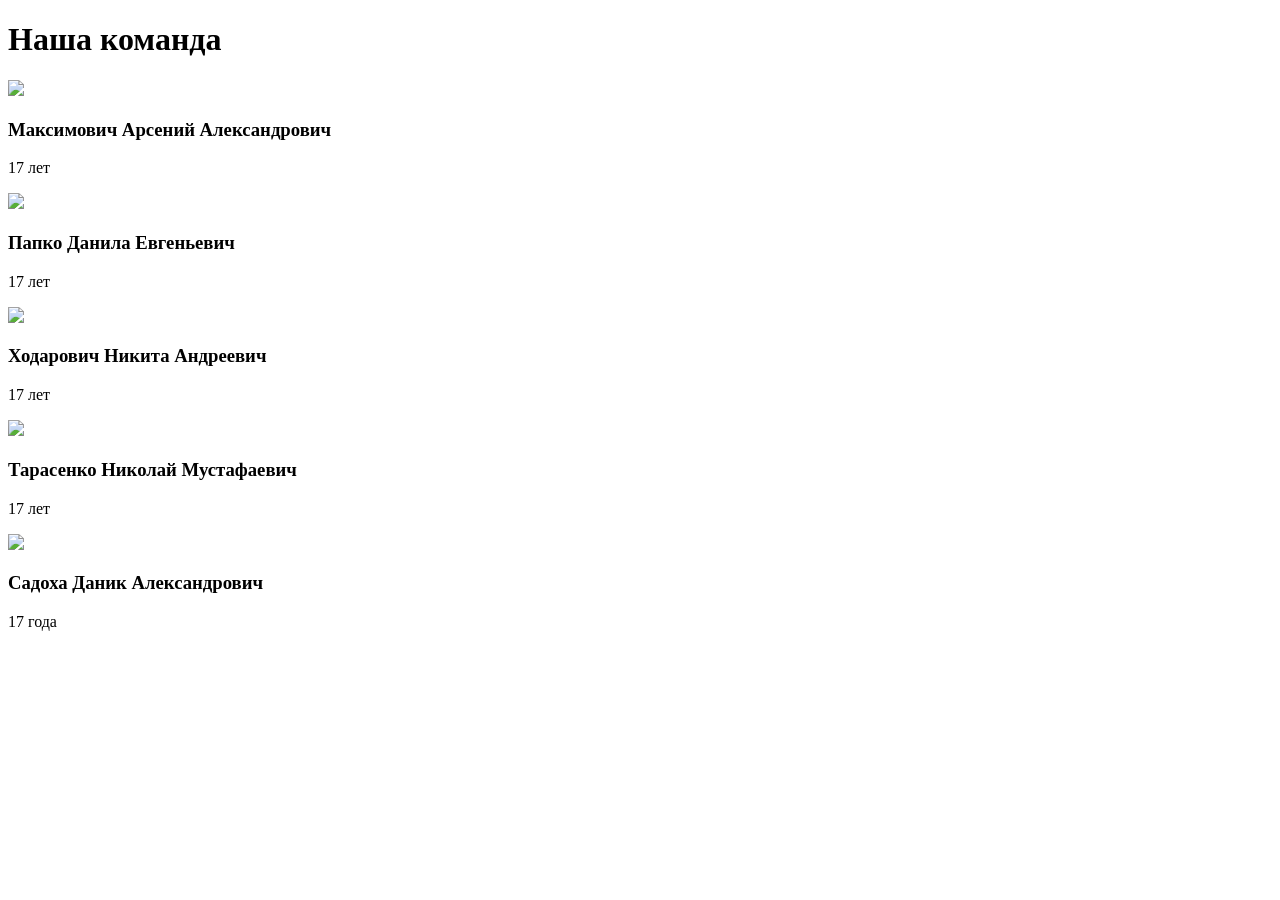
==== about.html @ 9925270d "лормлрпм" ====
<!DOCTYPE html>
<html lang="ru">
<head>
    <meta charset="UTF-8">
    <title>Разработчики</title>
</head>
<body>

    <h1>Наша команда</h1>

    <div class="card">
        <img src="https://avatars.mds.yandex.net/i?id=11f1095546b28fe4ed97d0b0e911631c4dc312f9-5349329-images-thumbs&n=13">
        <h3>Максимович Арсений Александрович</h3>
        <p>17 лет</p>
    </div>

    <div class="card">
        <img src="https://avatars.mds.yandex.net/i?id=556c7dc18bba8733ac02ca6aaadec33c7029c1a8-4916254-images-thumbs&n=13">
        <h3>Папко Данила Евгеньевич</h3>
        <p>17 лет</p>
    </div>

    <div class="card">
        <img src="https://avatars.mds.yandex.net/i?id=7ad058a62e480c79d9bbd853e6519413_l-4438551-images-thumbs&n=13">
        <h3>Ходарович Никита Андреевич</h3>
        <p>17 лет</p>
    </div>

    <div class="card">
        <img src="https://avatars.mds.yandex.net/i?id=1b9dac3f52f0f8a94d3777f624b8c928a1166b06-5316602-images-thumbs&n=13">
        <h3>Тарасенко Николай Мустафаевич</h3>
        <p>17 лет</p>
    </div>

    <div class="card">
        <img src="https://avatars.mds.yandex.net/i?id=5f8f0c3182af4e35e30f3130eb794bdfa58f18d7-4373853-images-thumbs&n=13">
        <h3>Садоха Даник Александрович</h3>
        <p>17 года</p>
    </div>

</body>
</html>
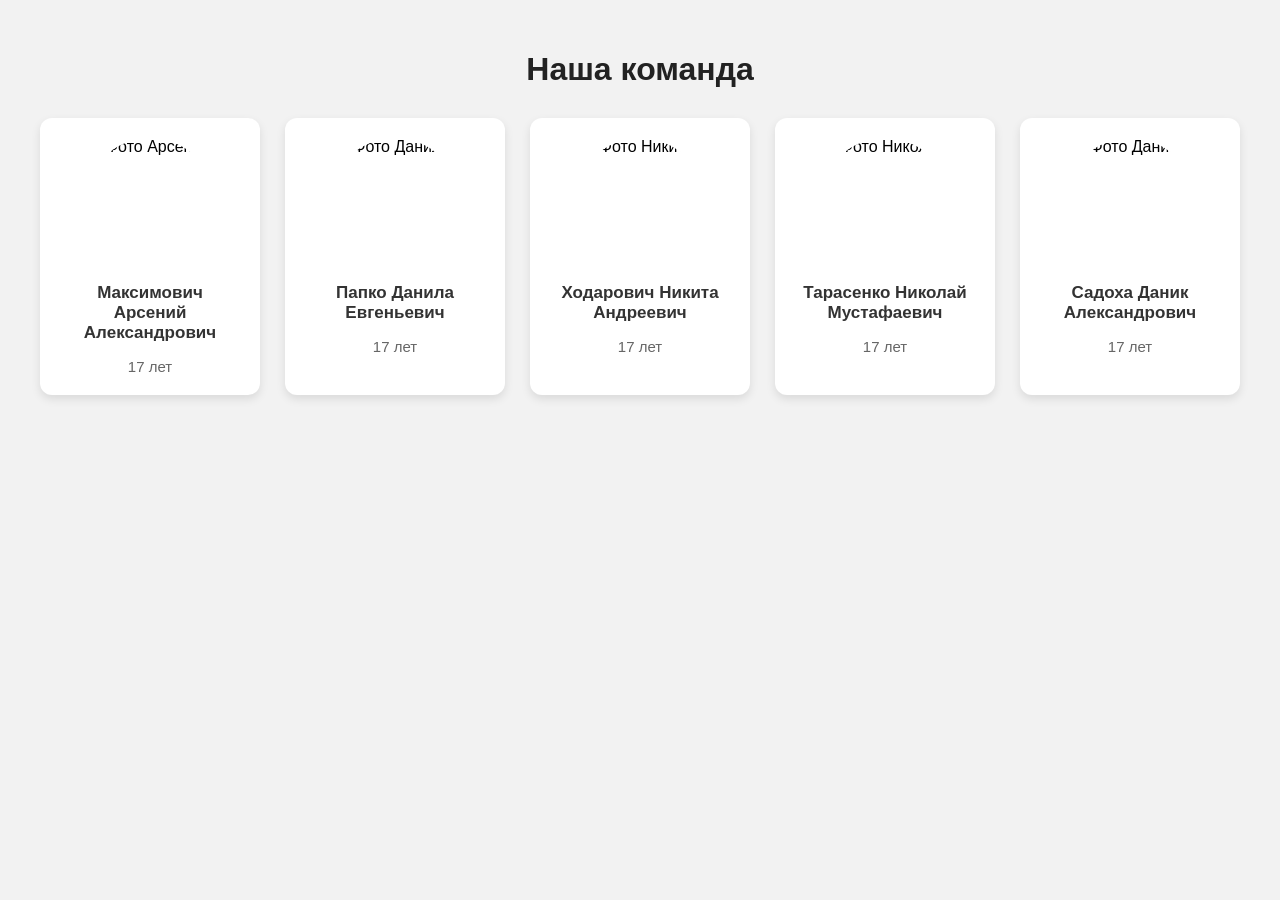
==== commit 6ba10378: "изменил эбпаутхтмл" ====
--- a/about.html
+++ b/about.html
@@ -1,42 +1,103 @@
+
 <!DOCTYPE html>
 <html lang="ru">
 <head>
     <meta charset="UTF-8">
+    <meta name="viewport" content="width=device-width, initial-scale=1.0">
     <title>Разработчики</title>
+
+    <style>
+        body {
+            font-family: Arial, sans-serif;
+            background-color: #f2f2f2;
+            margin: 0;
+            padding: 30px;
+            text-align: center;
+        }
+
+        h1 {
+            margin-bottom: 30px;
+            color: #222;
+        }
+
+        .team {
+            display: flex;
+            justify-content: center;
+            align-items: stretch;
+            flex-wrap: wrap;
+            gap: 25px;
+        }
+
+        .card {
+            background-color: white;
+            width: 220px;
+            padding: 20px;
+            border-radius: 12px;
+            box-shadow: 0 4px 10px rgba(0, 0, 0, 0.1);
+            text-align: center;
+            box-sizing: border-box;
+        }
+
+            .card img {
+                width: 130px;
+                height: 130px;
+                border-radius: 50%;
+                object-fit: cover;
+                display: block;
+                margin: 0 auto 15px;
+            }
+
+            .card h3 {
+                font-size: 17px;
+                color: #333;
+                margin: 10px 0;
+            }
+
+            .card p {
+                color: #666;
+                font-size: 15px;
+                margin-bottom: 0;
+            }
+    </style>
 </head>
+
 <body>
 
     <h1>Наша команда</h1>
 
-    <div class="card">
-        <img src="https://avatars.mds.yandex.net/i?id=11f1095546b28fe4ed97d0b0e911631c4dc312f9-5349329-images-thumbs&n=13">
-        <h3>Максимович Арсений Александрович</h3>
-        <p>17 лет</p>
-    </div>
+    <div class="team">
 
-    <div class="card">
-        <img src="https://avatars.mds.yandex.net/i?id=556c7dc18bba8733ac02ca6aaadec33c7029c1a8-4916254-images-thumbs&n=13">
-        <h3>Папко Данила Евгеньевич</h3>
-        <p>17 лет</p>
-    </div>
+        <div class="card">
+            <img src="https://avatars.mds.yandex.net/i?id=11f1095546b28fe4ed97d0b0e911631c4dc312f9-5349329-images-thumbs&n=13" alt="Фото Арсения">
+            <h3>Максимович Арсений Александрович</h3>
+            <p>17 лет</p>
+        </div>
 
-    <div class="card">
-        <img src="https://avatars.mds.yandex.net/i?id=7ad058a62e480c79d9bbd853e6519413_l-4438551-images-thumbs&n=13">
-        <h3>Ходарович Никита Андреевич</h3>
-        <p>17 лет</p>
-    </div>
+        <div class="card">
+            <img src="https://avatars.mds.yandex.net/i?id=43c30b35cf9e1fd8a9d25c552a1b7fdaa13ca3fe-10963969-images-thumbs&n=13" alt="Фото Данилы">
+            <h3>Папко Данила Евгеньевич</h3>
+            <p>17 лет</p>
+        </div>
 
-    <div class="card">
-        <img src="https://avatars.mds.yandex.net/i?id=1b9dac3f52f0f8a94d3777f624b8c928a1166b06-5316602-images-thumbs&n=13">
-        <h3>Тарасенко Николай Мустафаевич</h3>
-        <p>17 лет</p>
-    </div>
+        <div class="card">
+            <img src="https://avatars.mds.yandex.net/i?id=7ad058a62e480c79d9bbd853e6519413_l-4438551-images-thumbs&n=13" alt="Фото Никиты">
+            <h3>Ходарович Никита Андреевич</h3>
+            <p>17 лет</p>
+        </div>
 
-    <div class="card">
-        <img src="https://avatars.mds.yandex.net/i?id=5f8f0c3182af4e35e30f3130eb794bdfa58f18d7-4373853-images-thumbs&n=13">
-        <h3>Садоха Даник Александрович</h3>
-        <p>17 года</p>
+        <div class="card">
+            <img src="https://avatars.mds.yandex.net/i?id=1b9dac3f52f0f8a94d3777f624b8c928a1166b06-5316602-images-thumbs&n=13" alt="Фото Николая">
+            <h3>Тарасенко Николай Мустафаевич</h3>
+            <p>17 лет</p>
+        </div>
+
+        <div class="card">
+            <img src="https://avatars.mds.yandex.net/i?id=5f8f0c3182af4e35e30f3130eb794bdfa58f18d7-4373853-images-thumbs&n=13" alt="Фото Даника">
+            <h3>Садоха Даник Александрович</h3>
+            <p>17 лет</p>
+        </div>
+
     </div>
 
 </body>
-</html>+</html>
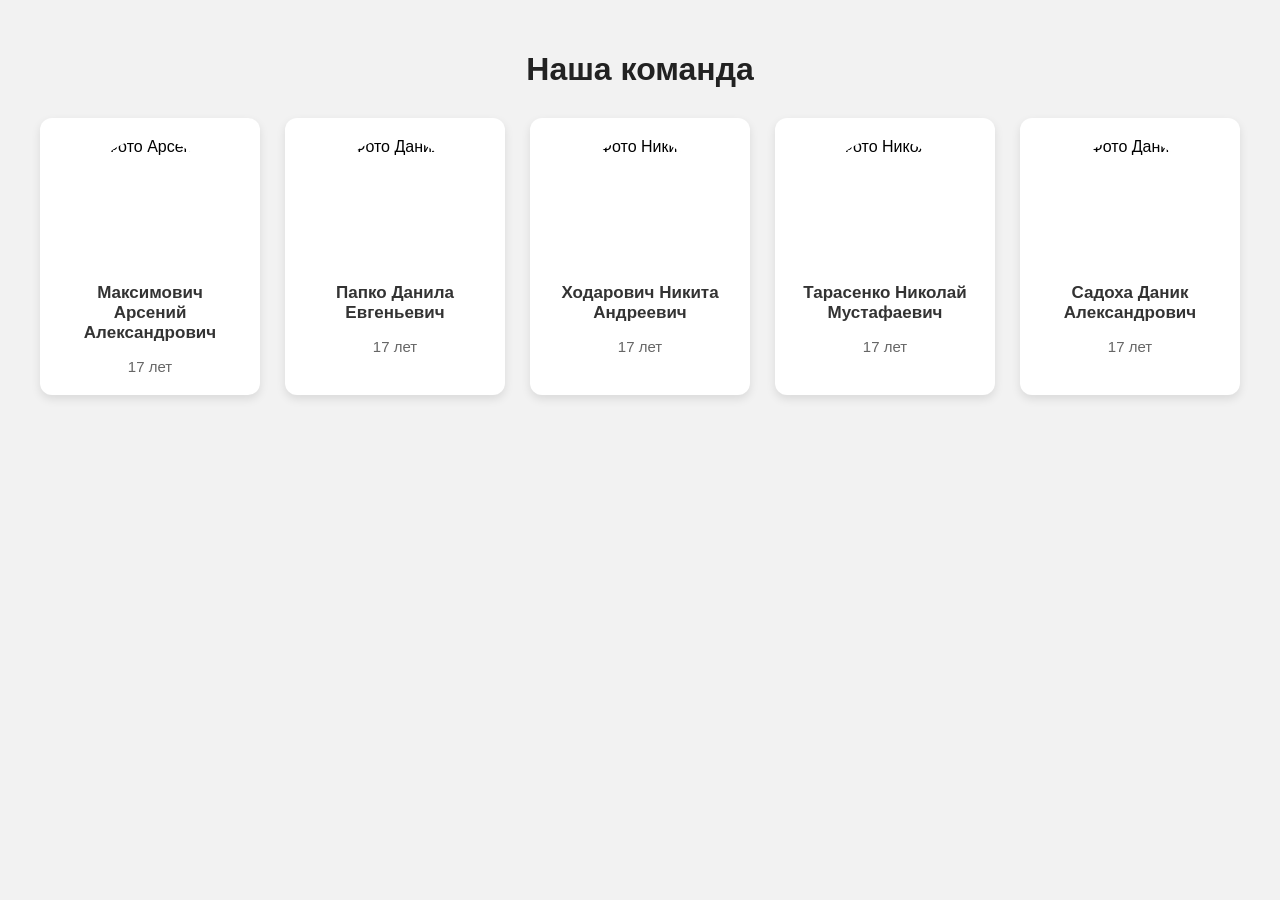
==== commit c5b70434: "Поменял эбаут хтмл" ====
--- a/about.html
+++ b/about.html
@@ -74,13 +74,13 @@
         </div>
 
         <div class="card">
-            <img src="https://avatars.mds.yandex.net/i?id=43c30b35cf9e1fd8a9d25c552a1b7fdaa13ca3fe-10963969-images-thumbs&n=13" alt="Фото Данилы">
+            <img src="https://avatars.mds.yandex.net/i?id=27e3fb89da45ffdb901c06b919b238e48b2fd613-4904183-images-thumbs&n=13" alt="Фото Данилы">
             <h3>Папко Данила Евгеньевич</h3>
             <p>17 лет</p>
         </div>
 
         <div class="card">
-            <img src="https://avatars.mds.yandex.net/i?id=7ad058a62e480c79d9bbd853e6519413_l-4438551-images-thumbs&n=13" alt="Фото Никиты">
+            <img src="https://avatars.mds.yandex.net/i?id=958935ae86302831f2bddcb52e833ad41ca0239f-8210460-images-thumbs&n=13" alt="Фото Никиты">
             <h3>Ходарович Никита Андреевич</h3>
             <p>17 лет</p>
         </div>
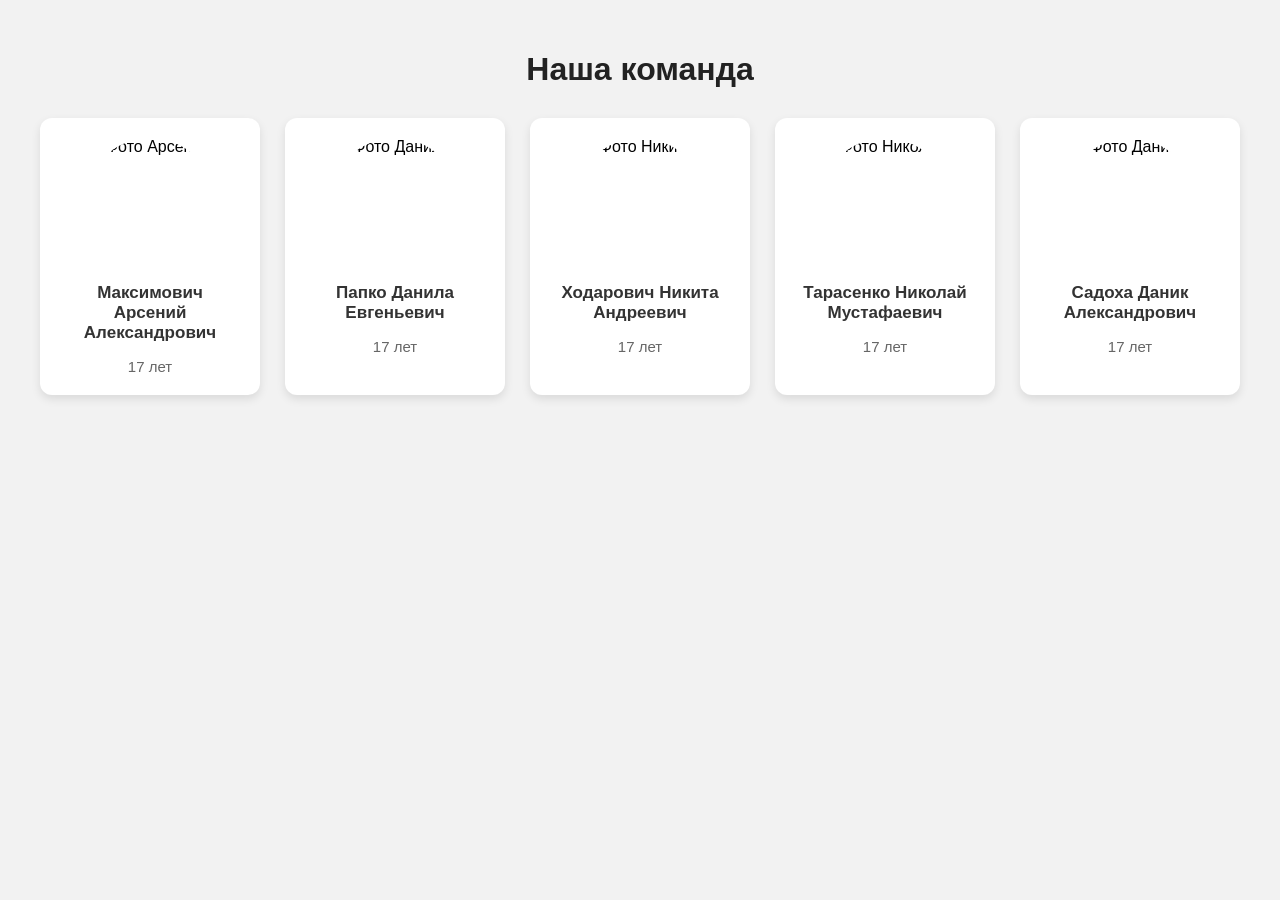
==== commit 778b5ba6: "Изменил эбаут хтмл" ====
--- a/about.html
+++ b/about.html
@@ -68,7 +68,7 @@
     <div class="team">
 
         <div class="card">
-            <img src="https://avatars.mds.yandex.net/i?id=11f1095546b28fe4ed97d0b0e911631c4dc312f9-5349329-images-thumbs&n=13" alt="Фото Арсения">
+            <img src="https://avatars.mds.yandex.net/i?id=ccbfa71fac52de5cbb357d1414aa966c58c8c1fa-3631034-images-thumbs&n=13" alt="Фото Арсения">
             <h3>Максимович Арсений Александрович</h3>
             <p>17 лет</p>
         </div>
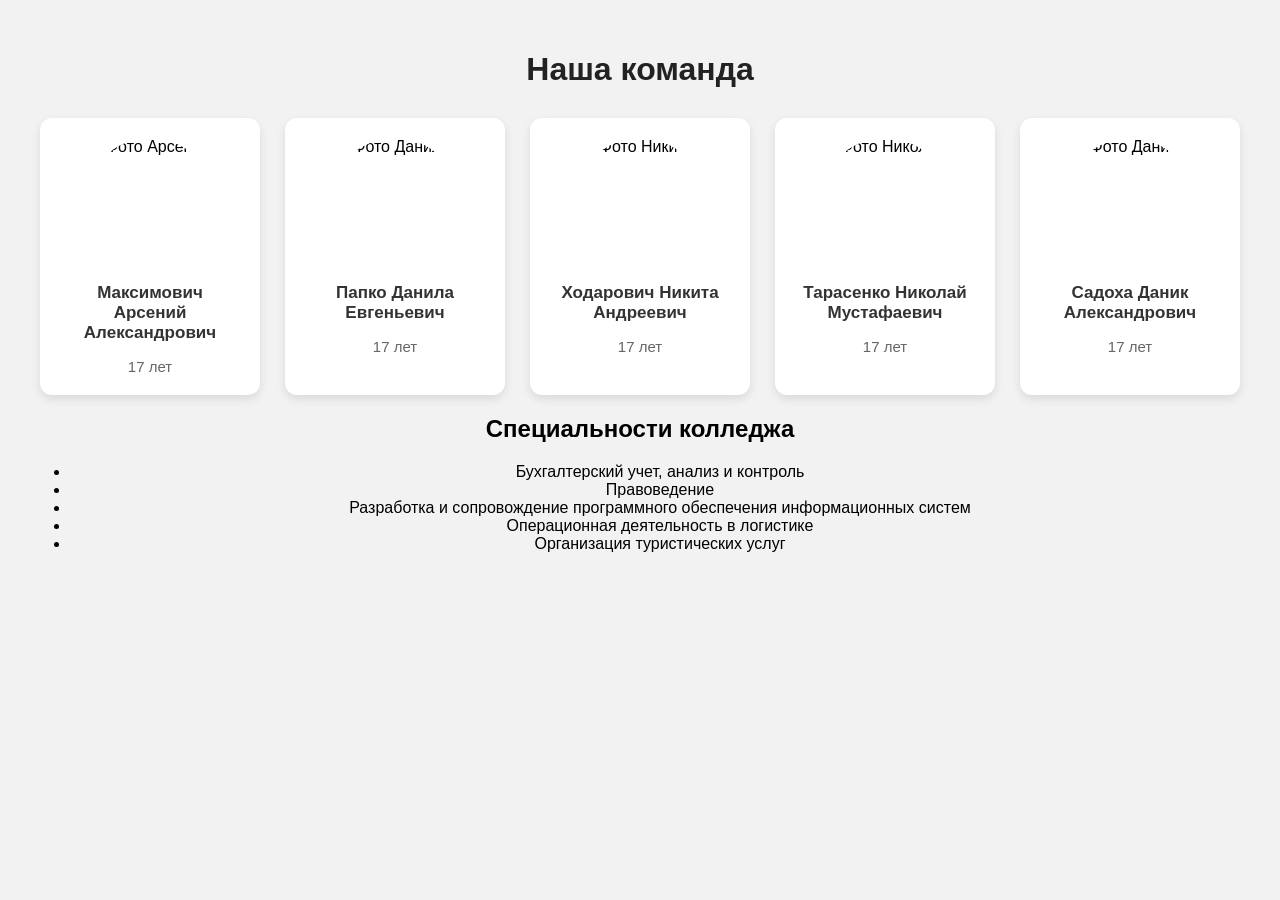
==== commit 9464d780: "Добавил маркированный список в about" ====
--- a/about.html
+++ b/about.html
@@ -99,5 +99,17 @@
 
     </div>
 
+    <div id="specialties">
+        <h2>Специальности колледжа</h2>
+        <ul>
+            <li>Бухгалтерский учет, анализ и контроль</li>
+            <li>Правоведение</li>
+            <li>Разработка и сопровождение программного обеспечения информационных систем</li>
+            <li>Операционная деятельность в логистике</li>
+            <li>Организация туристических услуг</li>
+        </ul>
+    </div>
+
 </body>
 </html>
+
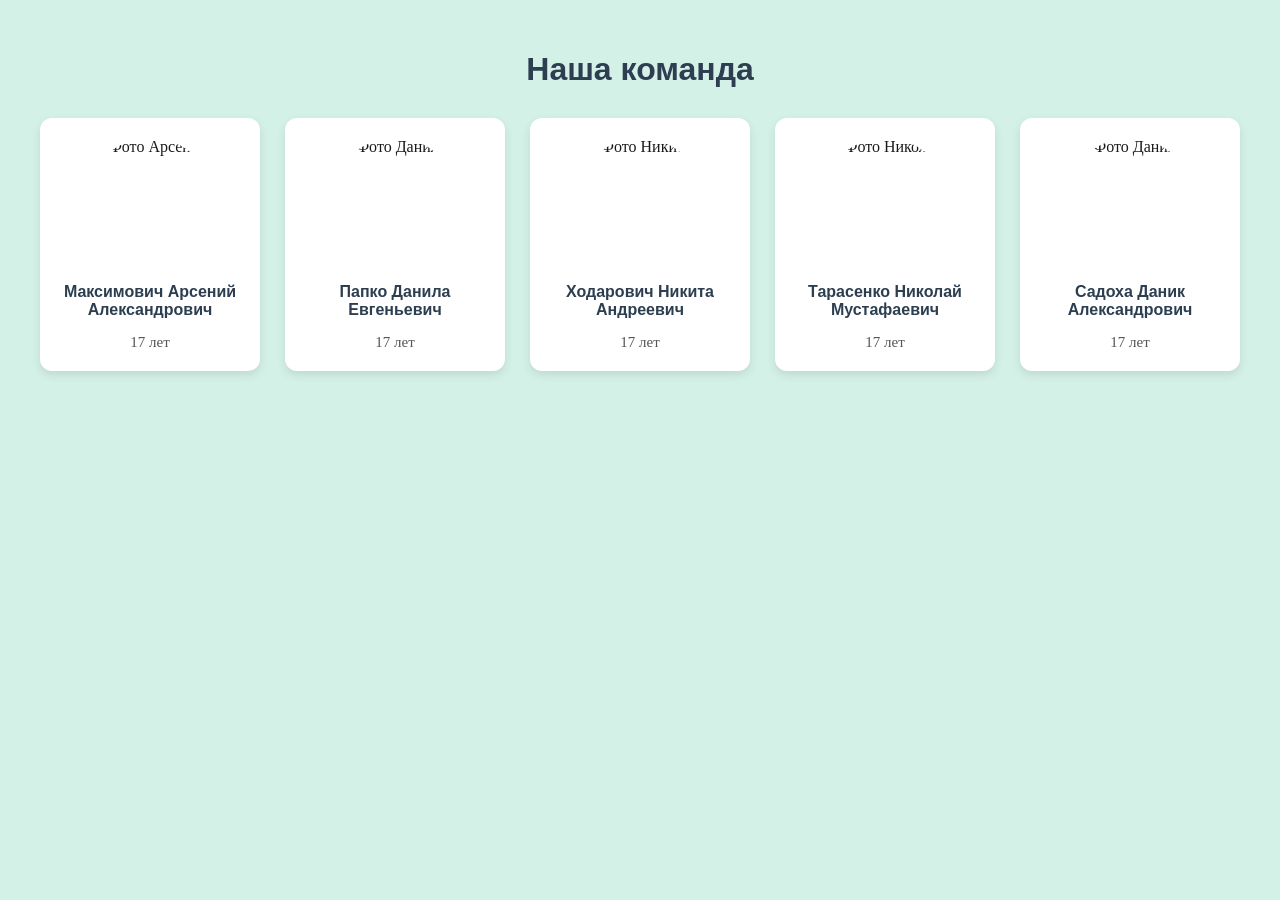
==== commit 0dc52c26: "Изменил about.html" ====
--- a/about.html
+++ b/about.html
@@ -1,4 +1,3 @@
-
 <!DOCTYPE html>
 <html lang="ru">
 <head>
@@ -8,16 +7,18 @@
 
     <style>
         body {
-            font-family: Arial, sans-serif;
-            background-color: #f2f2f2;
+            font-family: Georgia, 'Times New Roman', serif;
+            background: #d4f1e8; 
             margin: 0;
             padding: 30px;
             text-align: center;
+            color: #1a1a1a;
         }
 
         h1 {
+            font-family: Verdana, Geneva, sans-serif;
             margin-bottom: 30px;
-            color: #222;
+            color: #2c3e50;
         }
 
         .team {
@@ -29,7 +30,7 @@
         }
 
         .card {
-            background-color: white;
+            background-color: #ffffff;
             width: 220px;
             padding: 20px;
             border-radius: 12px;
@@ -48,13 +49,14 @@
             }
 
             .card h3 {
-                font-size: 17px;
-                color: #333;
+                font-family: Verdana, Geneva, sans-serif;
+                font-size: 16px;
+                color: #2c3e50;
                 margin: 10px 0;
             }
 
             .card p {
-                color: #666;
+                color: #555;
                 font-size: 15px;
                 margin-bottom: 0;
             }
@@ -99,17 +101,5 @@
 
     </div>
 
-    <div id="specialties">
-        <h2>Специальности колледжа</h2>
-        <ul>
-            <li>Бухгалтерский учет, анализ и контроль</li>
-            <li>Правоведение</li>
-            <li>Разработка и сопровождение программного обеспечения информационных систем</li>
-            <li>Операционная деятельность в логистике</li>
-            <li>Организация туристических услуг</li>
-        </ul>
-    </div>
-
 </body>
-</html>
-
+</html>
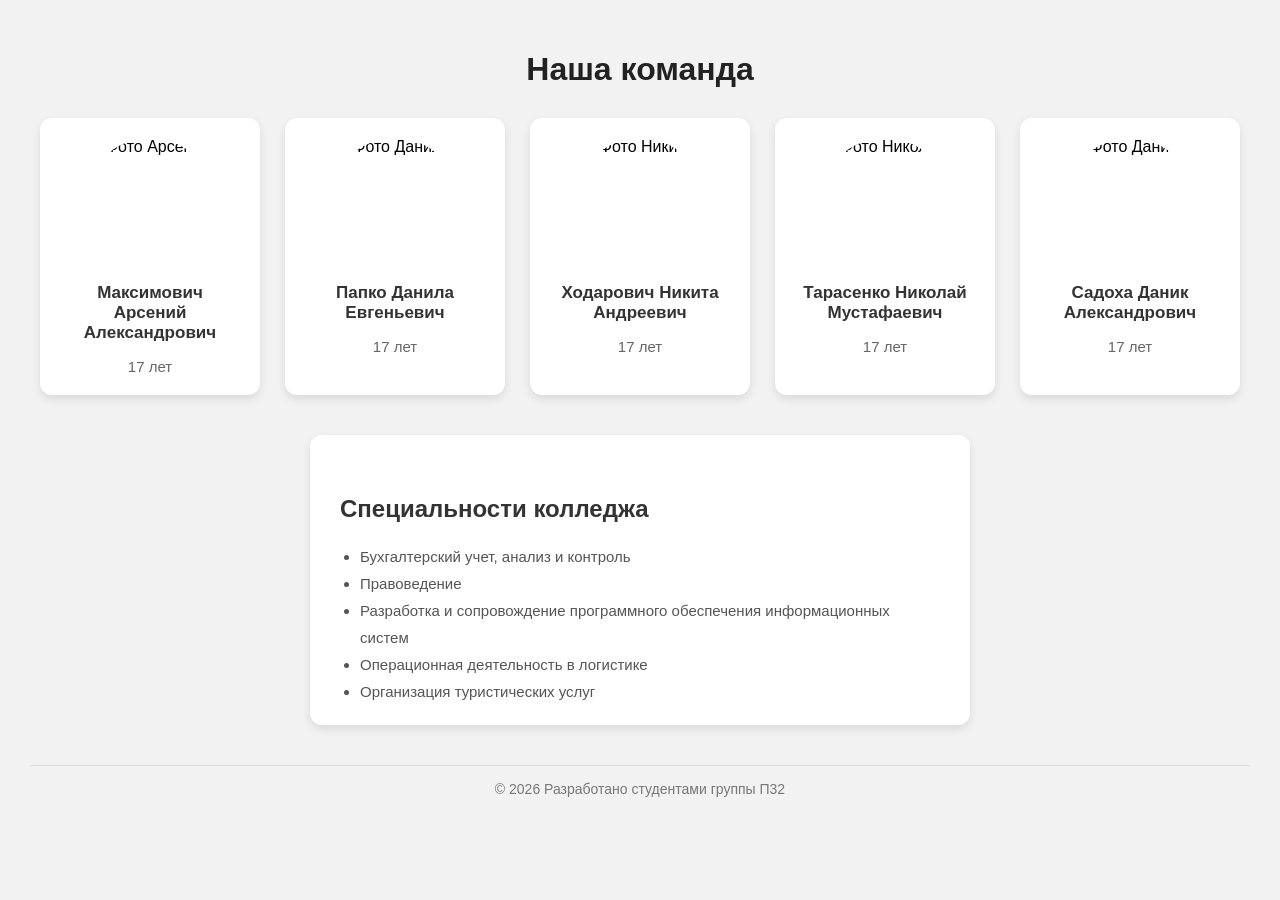
==== commit a3ac9770: "Изменил about.html" ====
--- a/about.html
+++ b/about.html
@@ -7,18 +7,21 @@
 
     <style>
         body {
-            font-family: Georgia, 'Times New Roman', serif;
-            background: #d4f1e8; 
+            font-family: Arial, sans-serif;
+            background-color: #f2f2f2;
             margin: 0;
             padding: 30px;
             text-align: center;
-            color: #1a1a1a;
         }
 
         h1 {
-            font-family: Verdana, Geneva, sans-serif;
             margin-bottom: 30px;
-            color: #2c3e50;
+            color: #222;
+        }
+
+        h2 {
+            color: #333;
+            margin-top: 40px;
         }
 
         .team {
@@ -30,7 +33,7 @@
         }
 
         .card {
-            background-color: #ffffff;
+            background-color: white;
             width: 220px;
             padding: 20px;
             border-radius: 12px;
@@ -49,17 +52,45 @@
             }
 
             .card h3 {
-                font-family: Verdana, Geneva, sans-serif;
-                font-size: 16px;
-                color: #2c3e50;
+                font-size: 17px;
+                color: #333;
                 margin: 10px 0;
             }
 
             .card p {
-                color: #555;
+                color: #666;
                 font-size: 15px;
                 margin-bottom: 0;
             }
+
+        #specialties {
+            background: #ffffff;
+            max-width: 600px;
+            margin: 40px auto 0;
+            padding: 20px 30px;
+            border-radius: 12px;
+            box-shadow: 0 4px 10px rgba(0, 0, 0, 0.1);
+            text-align: left;
+        }
+
+            #specialties ul {
+                margin: 0;
+                padding-left: 20px;
+            }
+
+            #specialties li {
+                color: #555;
+                font-size: 15px;
+                line-height: 1.8;
+            }
+
+        footer {
+            margin-top: 40px;
+            padding-top: 15px;
+            border-top: 1px solid #ddd;
+            color: #777;
+            font-size: 14px;
+        }
     </style>
 </head>
 
@@ -101,5 +132,20 @@
 
     </div>
 
+    <div id="specialties">
+        <h2>Специальности колледжа</h2>
+        <ul>
+            <li>Бухгалтерский учет, анализ и контроль</li>
+            <li>Правоведение</li>
+            <li>Разработка и сопровождение программного обеспечения информационных систем</li>
+            <li>Операционная деятельность в логистике</li>
+            <li>Организация туристических услуг</li>
+        </ul>
+    </div>
+
+    <footer>
+        © 2026 Разработано студентами группы П32
+    </footer>
+
 </body>
 </html>
